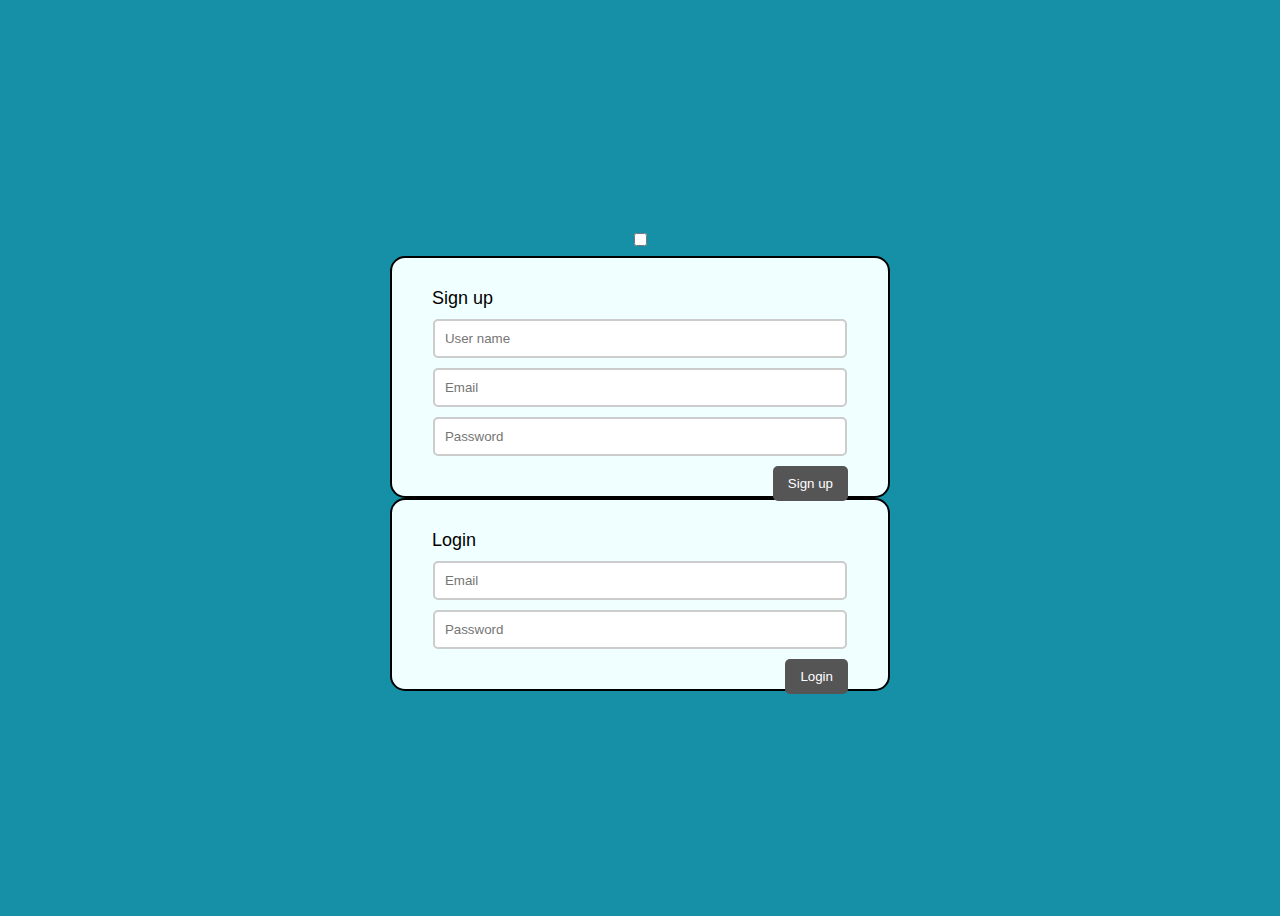
==== login.html @ a33054d3 "Add files via upload" ====
<!DOCTYPE html>
<html>
<head>
	<title>Login Signup page</title>
	<link rel="stylesheet" type="text/css" href="/css/login_style.css">
<link href="https://fonts.googleapis.com/css2?family=Jost:wght@500&display=swap" rel="stylesheet">
</head>
<body>
	<div class="main">  	
		<input type="checkbox" id="chk" aria-hidden="true">

			<div class="signup">
				<form>
					<label for="chk" aria-hidden="true">Sign up</label>
					<input type="text" name="txt" placeholder="User name" required="">
					<input type="email" name="email" placeholder="Email" required="">
					<input type="password" name="pswd" placeholder="Password" required="">
					<button>Sign up</button>
				</form>
			</div>

			<div class="login">
				<form>
					<label for="chk" aria-hidden="true">Login</label>
					<input type="email" name="email" placeholder="Email" required="">
					<input type="password" name="pswd" placeholder="Password" required="">
					<button>Login</button>
				</form>
			</div>
	</div>
</body>
</html>
---- css/login_style.css ----
body {
	background: #1690A7;
	display: flex;
	justify-content: center;
	align-items: center;
	height: 100vh;
	flex-direction: column;
}

*{
	font-family: sans-serif;
	box-sizing: border-box;
}

form {
	width: 500px;
	border: 2px solid;
	padding: 30px;
	background: azure;
	border-radius: 15px;
}

h2 {
	text-align: center;
	margin-bottom: 40px;
}

input {
	display: block;
	border: 2px solid #ccc;
	width: 95%;
	padding: 10px;
	margin: 10px auto;
	border-radius: 5px;
}
label {
	color:black;
	font-size: 18px;
	padding: 10px;
}

button {
	float: right;
	background: #555;
	padding: 10px 15px;
	color: #fff;
	border-radius: 5px;
	margin-right: 10px;
	border: none;
}
button:hover{
	opacity: .7;
}
.error {
   background: #F2DEDE;
   color: #A94442;
   padding: 10px;
   width: 95%;
   border-radius: 5px;
   margin: 20px auto;
}

h1 {
	text-align: center;
	color: #fff;
}

a {
	float: right;
	background: #555;
	padding: 10px 15px;
	color: #fff;
	border-radius: 5px;
	margin-right: 10px;
	border: none;
	text-decoration: none;
}
a:hover{
	opacity: .7;
}
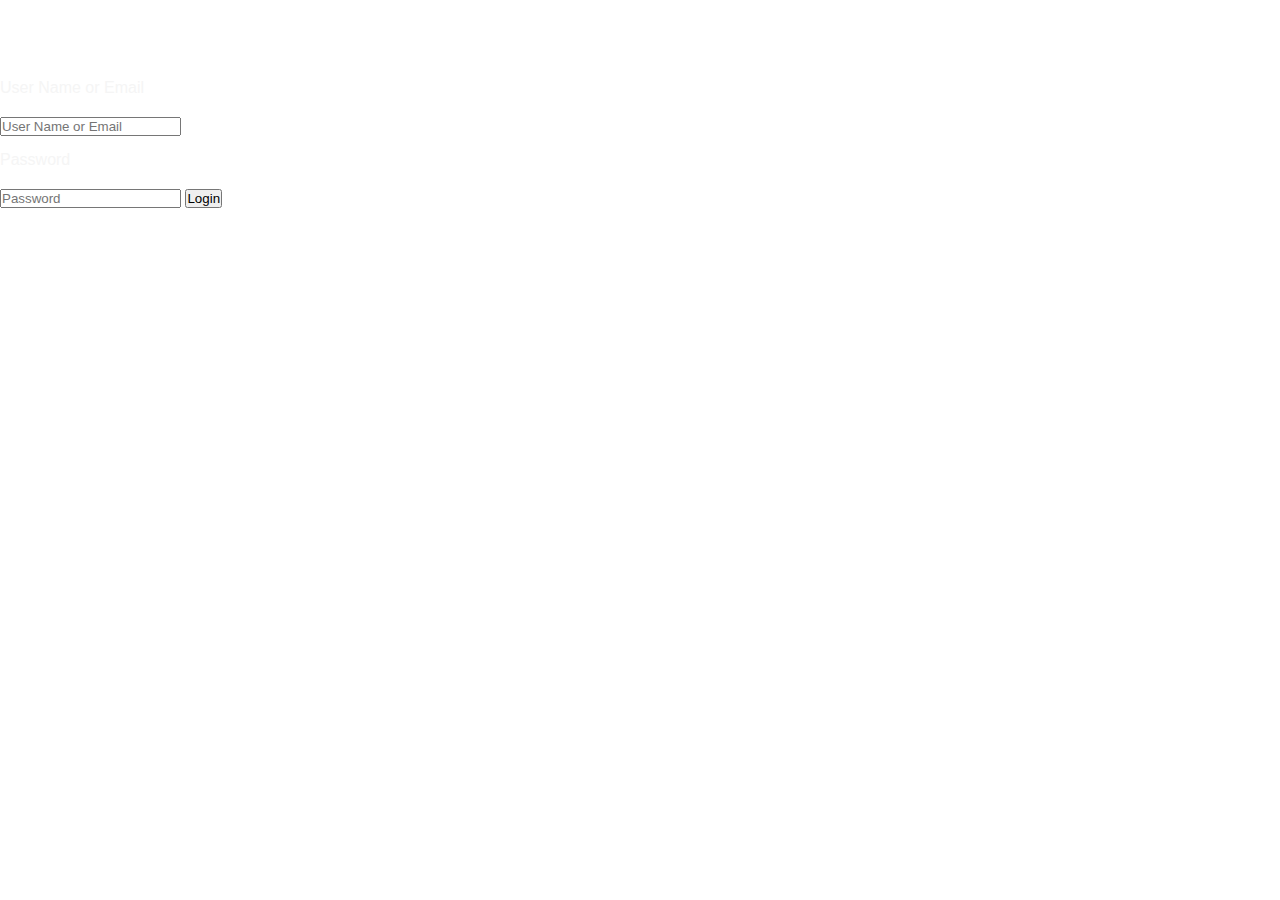
==== commit 3d22c338: "New feature adding" ====
--- a/login.html
+++ b/login.html
@@ -1,4 +1,4 @@
-<!DOCTYPE html>
+<!-- <!DOCTYPE html>
 <html>
 <head>
 	<title>Login Signup page</title>
@@ -29,4 +29,29 @@
 			</div>
 	</div>
 </body>
+</html> -->
+
+
+<!DOCTYPE html>
+<html lang="en">
+<head>
+    <meta charset="UTF-8">
+    <meta http-equiv="X-UA-Compatible" content="IE=edge">
+    <meta name="viewport" content="width=device-width, initial-scale=1.0">
+    <title>Login Form</title>
+    <link rel="stylesheet" href="style.css">
+</head>
+<body>
+    <div class="login-form">
+        <h1>Login Form</h1>
+        <form action="#" method="post">
+            <p>User Name or Email</p>
+            <input type="text" name="user" placeholder="User Name or Email">
+            <p>Password</p>
+            <input type="password" name="password" placeholder="Password">
+            <button type="submit">Login</button>
+        </form>
+    </div>
+    
+</body>
 </html>--- a/style.css
+++ b/style.css
@@ -0,0 +1,693 @@
+@import url('https://fonts.googleapis.com/css2?family=League+Spartan&display=swap');
+*{
+    margin: 0;
+    padding: 0;
+    box-sizing: border-box;
+    font-family: 'Spartan' , sans-serif;
+}
+
+h1{
+    font-size: 50px;
+    line-height: 64px;
+    color: white;
+}
+
+h2{
+    font-size: 46px;
+    line-height: 54px;
+    color: white;
+}
+
+h4{
+    font-size: 20px;
+    color: white;
+}
+
+h6{
+    font-weight: 700;
+    font-size: 12px;
+}
+
+p{
+    font-size: 16px;
+    color: whitesmoke;
+    margin: 15px 0 20px 0;
+}
+
+.section-p1 {
+    padding: 40px 80px;
+}
+
+.section-m1 {
+    margin: 40px 0;
+}
+
+button.normal{
+    font-size: 14px;
+    font-weight: 600;
+    padding: 15px 30px;
+    color: #000;
+    background-color: #fff;
+    border-radius: 4px;
+    cursor: pointer;
+    border: none;
+    outline: none;
+    transition: 0.2s;
+}
+
+body{
+    width: 100%;
+
+}
+
+#header{
+    display: flex;
+    align-items: center;
+    justify-content: center;
+    padding: 20px 80px;
+    background: #e3e6f3;
+    box-shadow: 0 5px 15px rgba(0, 0 , 0.06);
+    z-index: 999;
+    position: -webkit-sticky;
+    position: sticky;
+    top: 0;
+    left: 0;
+}
+
+#navbar{
+    display: flex;
+    align-items: center;
+    justify-content: center;
+}
+
+#navbar li{
+    list-style: none;
+    padding: 0 20px;
+    position: relative;
+
+}
+#navbar li a{
+    text-decoration: none;
+    font-size: 16px;
+    font-weight: 600;
+    color: #1a1a1a;
+    transition: 0.3s;
+}
+
+#navbar li a:hover,#navbar li a.active{
+    color: #088178;
+}
+#navbar li a.active::after,#navbar li a:hover::after{
+    content: '';
+    width: 30px;
+    height: 2px;
+    background: #088178;
+    position: absolute;
+    bottom: -4px;
+    left: 20px;
+}
+#mobile{
+    display: none;
+    align-items: center;
+}
+#close{
+    display: none;
+}
+.btn{
+    width: 150px;
+    height: 50px;
+    border: 1px solid #333;
+    font-family: 'cinzel' , serif;
+    font-size: 20px;
+    cursor: pointer;
+    /* -webkit-tap-highlight-color: transparent; */
+    display: flex;
+    align-items: center;
+    justify-content: center;
+    position: relative;
+    z-index: 0;
+    transition: 1s;
+}
+.btn::before, .btn::after{
+    position:absolute;
+    background: #eee;
+    z-index: -1;
+    transition: 1s;
+    content: '';
+}
+.btn::before{
+    height: 50px;
+    width: 130px;
+}
+.btn::after{
+    width: 150px;
+    height: 30px;
+}
+.noselect{
+    -webkit-touch-callout: none;
+    -webkit-user-select: none;
+    -khtml-user-select: none;
+    -moz-user-select: none;
+    -ms-user-select: none;
+    user-select: none;
+}
+.btn:hover::before{
+    width: 0px;
+    background: #fff;
+}
+.btn:hover::after{
+    height: 0px;
+    background: #fff;
+}
+.btn:hover{
+    background: #fff;
+}
+
+#hero{
+    background-image: url('pics/pexels-regiane-tosatti-22823.jpg');
+    height: 90vh;
+    width: auto;
+    background-repeat: no-repeat;
+    background-size: cover;;
+    background-position: top 25% right 0 ;
+    padding: 0 80px;
+    display:flex;
+    flex-direction: column;
+    align-items: flex-start;
+    justify-content: center;
+}
+#feature .fe-box img{
+    width: 100%;
+}
+#feature{
+    display: flex;
+    align-items: center;
+    justify-content: space-between;
+    flex-wrap: wrap;
+}
+
+#feature .fe-box{
+    width: 180px;
+    text-align: center;
+    padding: 25px 15px;
+    box-shadow: 20px 20px 34px rgba(0, 0, 0, 0.03);
+    border: 1px solid #cce7d0;
+    border-radius: 4px;
+    margin: 15px 0;
+}
+
+#feature .fe-box:hover{
+    box-shadow: 10px 10px 54px rgba(70, 62, 221, 0.1);
+
+}
+#feature .fe-box h6{
+    display: inline-block;
+    padding: 9px 8px 6px 8px;
+    line-height: 1;
+    border-radius: 4px;
+    color: #088178;
+    background-color: #fddde4;
+}
+#feature .fe-box:nth-child(2) h6{
+    background-color: #d3ed12;
+}
+#feature .fe-box:nth-child(3) h6{
+    background-color: #0dc8f1;
+}
+#feature .fe-box:nth-child(4) h6{
+    background-color: #0b84eeb1;
+}
+#feature .fe-box:nth-child(5) h6{
+    background-color: #acf80963;
+}
+
+#fs{
+    box-shadow:#fbfbfb;
+}
+.ph{
+    color: black;
+}
+#product1{
+    text-align: center;
+    padding: 40px 80px;
+}
+#product1 a{
+    text-decoration: none;
+}
+#product1 .pro{
+    width: 23%;
+    min-width: 250px;
+    padding: 10px 12px;
+    border: 1px solid #cce7d0;
+    cursor: pointer;
+    border-radius: 4px;
+    margin: 15px 0;
+    box-shadow: 20px 20px 30px rgba(0, 0, 0, 0.02);
+    transition: 0.2s ease;
+    position: relative;
+}
+#product1 .pro img{
+    width: 100%;
+    border-radius: 20px;
+}
+#product1 .pro:hover{
+    box-shadow: 20px 20px 30px rgba(0, 0, 0, 0.06);
+
+}
+#product1 .pro .des{
+    text-align: start;
+    padding: 10px 0;
+}
+#product1 .pro .des span{
+    color: #606063;
+    font-size: 12px;
+}
+#product1 .pro .des h5{
+     padding-top: 7px;
+     color: #1a1a1a;
+     font-size: 14px;   
+}
+#product1 .pro .des i{
+    font-size: 12px;
+    color: rgb(243, 181, 25);
+}
+#product1 .pro .des h4{
+    padding-top: 7px;
+    font-size: 15px;
+    font-weight: 700;
+    color: #088178;
+}
+#product1 .pro-container{
+    display: flex;
+    justify-content: space-between;
+    padding-top: 20px;
+    flex-wrap: wrap;
+}
+#product1 .pro .cart{
+    width: 50px;
+    height: 40px;
+    line-height: 40px; 
+    border-radius: 50px;
+    background-color: #e8f6ea;
+    font-weight: 900;
+    color: #088178;
+    border: 1px solid #cce7d0;
+    position: absolute;
+    bottom: 20px;
+    right: 10px;
+}
+#banner{
+    display: flex;
+    flex-direction: column;
+    justify-content: center;
+    align-items: center;
+    text-align: center;
+    background-image: url("pics/products/b1.jpg");
+    width: 100%;
+    height: 40vh;
+    background-size: cover;
+    background-position: center;
+}
+#banner h4{
+    color: #fff;
+    font-size: 16px;
+}
+#banner h2{
+    color: #fff;
+    font-size: 30px;
+    padding: 10px 0;
+}
+#banner h2 span{
+    color: #ef3636;
+
+}
+#banner button:hover{
+    background: #088178;
+    color: #fff;
+}
+#newsletter{
+    padding: 40px;
+    display: flex;
+    justify-content:space-between;
+    flex-wrap: wrap;
+    align-items: center;
+    background-image: url("pics/products/b14.png");
+    background-repeat: no-repeat;
+    background-position: 20% 30%;
+    background-color: #041e42;
+}
+#newsletter h4{
+    font-size: 22px;
+    font-weight: 700;
+    color: #fff;
+} 
+#newsletter p{
+    font-size: 14px;
+    font-weight: 600;
+    color: #818ea0;
+}
+#newsletter p span{
+    color: #ffbd27;
+}
+#newsletter .form {
+    display: flex;
+    width: 40%;
+}
+#newsletter input{
+    height: 3.125rem;
+    padding: 0 1.25rem;
+    font-size: 14px;
+    width: 100%;
+    border: 1px solid transparent;
+    border-radius: 4px;
+    outline: none;
+    border-top-right-radius: 0;
+    border-bottom-right-radius: 0;
+}
+#newsletter button {
+    background-color: #088178;
+    color: #fff;
+    white-space: nowrap;
+    border-top-left-radius: 0;
+    border-bottom-left-radius: 0;
+}
+
+.icon {
+    color: #fff;
+    animation: first_color .5s ease-in-out infinite alternate;
+}
+
+.icon:nth-child(2) {
+    animation-name: second_color;
+}
+
+.icon:nth-child(3) {
+    animation-name: third_color;
+}
+
+@keyframes first_color {
+    0% {
+        text-shadow: 0 0 10px #ff1177,
+            0 0 20px #d6249f, 0 0 30px #285AEB
+    }
+
+    100% {
+        text-shadow: 0 0 5px #ff1177,
+            0 0 10px #d6249f, 0 0 15px #285AEB
+    }
+}
+
+@keyframes second_color {
+    0% {
+        text-shadow: 0 0 10px #1877f2,
+            0 0 20px #1459b3, 0 0 30px #179bff
+    }
+
+    100% {
+        text-shadow: 0 0 5px #1877f2,
+            0 0 10px #1459b3, 0 0 15px #179bff
+    }
+}
+
+@keyframes third_color {
+    0% {
+        text-shadow: 0 0 10px #25d366,
+            0 0 20px #48ee85, 0 0 30px #0ec0a5
+    }
+
+    100% {
+        text-shadow: 0 0 5px #25d366,
+            0 0 10px #48ee85, 0 0 15px #0ec0a5
+    }
+}
+
+footer{
+    display: flex;
+    flex-wrap: wrap;
+    justify-content: space-between;
+}
+footer .col{
+    display: flex;
+    flex-direction: column;
+    align-items: flex-start;
+    margin-bottom: 20px;
+}
+footer h4{
+    color: rgb(0, 0, 0);
+    font-size: 14px;
+    padding-bottom: 20px;
+}
+footer p{
+    color: rgb(26, 25, 25);
+    font-size: 13px;
+    margin: 0 0 8px 0;
+}
+footer a{
+    font-size: 13px;
+    text-decoration: none;
+    color: #222;
+    margin-bottom: 10px;
+}
+footer .follow{
+    margin-top: 20px;
+}
+footer .follow i{
+    margin-top: 10px;
+    padding-right: 8px;
+    cursor: pointer;
+    font-size: 50px;
+}
+footer .install .row img{
+    border: 1px solid #088178;
+    border-radius: 6px;
+}
+footer .install .row {
+    margin: 10px 0 15px 0;
+}
+footer a:hover{
+    color: #088178;
+}
+
+/* login page */
+
+
+/* Shop Page */
+
+#shop-banner{
+    background-image: url("pics/products/banner2.jpg");
+    width: 100%;
+    height: 30vh;
+    background-size: cover;
+    display: flex;
+    justify-content: center;
+    text-align: center;
+    flex-direction: column;
+    padding: 14px;
+}
+#shop-banner h1, #shop-banner p{
+    color: rgb(183, 110, 110);        
+}
+
+#pageination{
+    text-align: center;
+}
+#pageination a{
+    text-decoration: none;
+    font-weight: 600;
+    background-color: #2579d3;
+    padding: 15px 20px;
+    border-radius: 4px;
+    color: #fff;
+}
+#pageination a i{
+    font-size: 16px;
+    font-weight: 600;
+}
+
+/* product's page */
+#productdetails{
+    display: flex;
+    margin-top: 20px;
+}
+#productdetails .big-pro-img{
+    width: 40%;
+    margin-right: 50px;
+}
+#productdetails .big-pro-img .pro_details{
+    color: #000;
+}
+.small-img-group{
+    display: flex;
+    justify-content: space-between;
+}
+.small-img-col{
+    flex-basis: 24%;
+    cursor: pointer;
+}
+#pro_detail {
+    color: black;
+}
+#pro_det{
+    color: #000;
+}
+#productdetails .pro-details{
+    width: 50%;
+    padding-top: 30px;
+}
+#productdetails .pro-details h6{
+    padding: 40px 0 20px 0;
+
+}
+#productdetails .pro-details h4{
+    font-size: 26px;
+}
+#productdetails .pro-details select{
+    display: block;
+    padding: 5px 10px;
+    margin-bottom: 10px;
+}
+#productdetails .pro-details input{
+    width: 50px;
+    height: 47px;
+    padding-left: 10px;
+    font-size: 16px;
+    margin-right: 10px;
+}
+#productdetails .pro-details input:focus{
+    outline: none;
+}
+#productdetails .pro-details span{
+    line-height: 25px;
+}
+#productdetails .pro-details button{
+    background-color: #088178;
+    color: #fff;
+}
+/* responsive code */
+@media (max-width:799px) {
+    .section-p1 {
+        padding: 40px 40px;
+    }
+    #navbar {
+        display: flex;
+        flex-direction: column;
+        align-items: flex-start;
+        justify-content: flex-start;
+        position: fixed;
+        top: 0;
+        right: -300px;
+        height: 100vh;
+        width: 300px;
+        background-color: #E3E6f3;
+        box-shadow: 0 4px 60px rgba(0, 0, 0, 0.1);
+        padding: 80px 0 0 10px;
+        transition: 0.3s;
+    }
+    #navbar.active {
+        right: 0px;
+    }
+    #navbar li{
+        margin-bottom: 25px;
+    }
+    #mobile{
+        display: flex;
+        align-items: center;
+    }
+    #mobile i {
+        color: #1a1a1a;
+        font-size: 24px;
+        padding-left: 20px;
+    }
+    #close{
+        display: initial;
+        position: absolute;
+        top: 30px;
+        left: 30px;
+        color: #222;
+        font-size: 24px;
+    }
+    #md-bag{
+        display: none;
+    }
+
+    #hero {
+        height: 70vh;
+        padding: 0 80px;
+        background-position: top 30% right 30%;
+    }
+
+    #feature {
+        justify-content: center;
+    }
+
+    #feature .fe-box {
+        margin: 15px 15px;
+    }
+
+    #product1 .pro-container {
+    justify-content: center
+    }
+    #product1 .pro {
+        margin: 15px;
+    }
+    #banner {
+        height: 20vh;
+    }
+    #newsletter .form {
+        width: 70%;
+    }
+}
+@media (max-width: 477px) {
+    .section-p1 {
+        padding: 20px;
+    }
+    #header {
+        padding: 10px 30px;
+    }
+    #hero {
+        padding: 0 20px;
+        background-position: 55%;
+    }
+    h1 {
+        font-size: 32px;
+    }
+    p {
+        font-size: 26px;
+    }
+    #feature .fe-box {
+        width: 155px;
+        margin:0 0 15px 0;
+    }
+    #feature {
+        justify-content: space-between;
+    }
+    #product1 .pro {
+        width: 100%;
+    }
+    #banner {
+        height: 40vh;
+    }
+    #newsletter .form {
+        width: 100%;
+    }
+    #newsletter {
+        padding: 40px 20px;
+    }
+    footer .install .row {
+        margin-top: 10px;
+        margin-bottom: 10px;
+    }
+
+    /* products */
+    #productdetails {
+        display: flex;
+        flex-direction: column;
+    }
+    #productdetails .big-pro-img {
+        width: 100%;
+        margin-right: 0px;
+    }
+    #productdetails .pro-details {
+        width: 100%;
+    }
+}